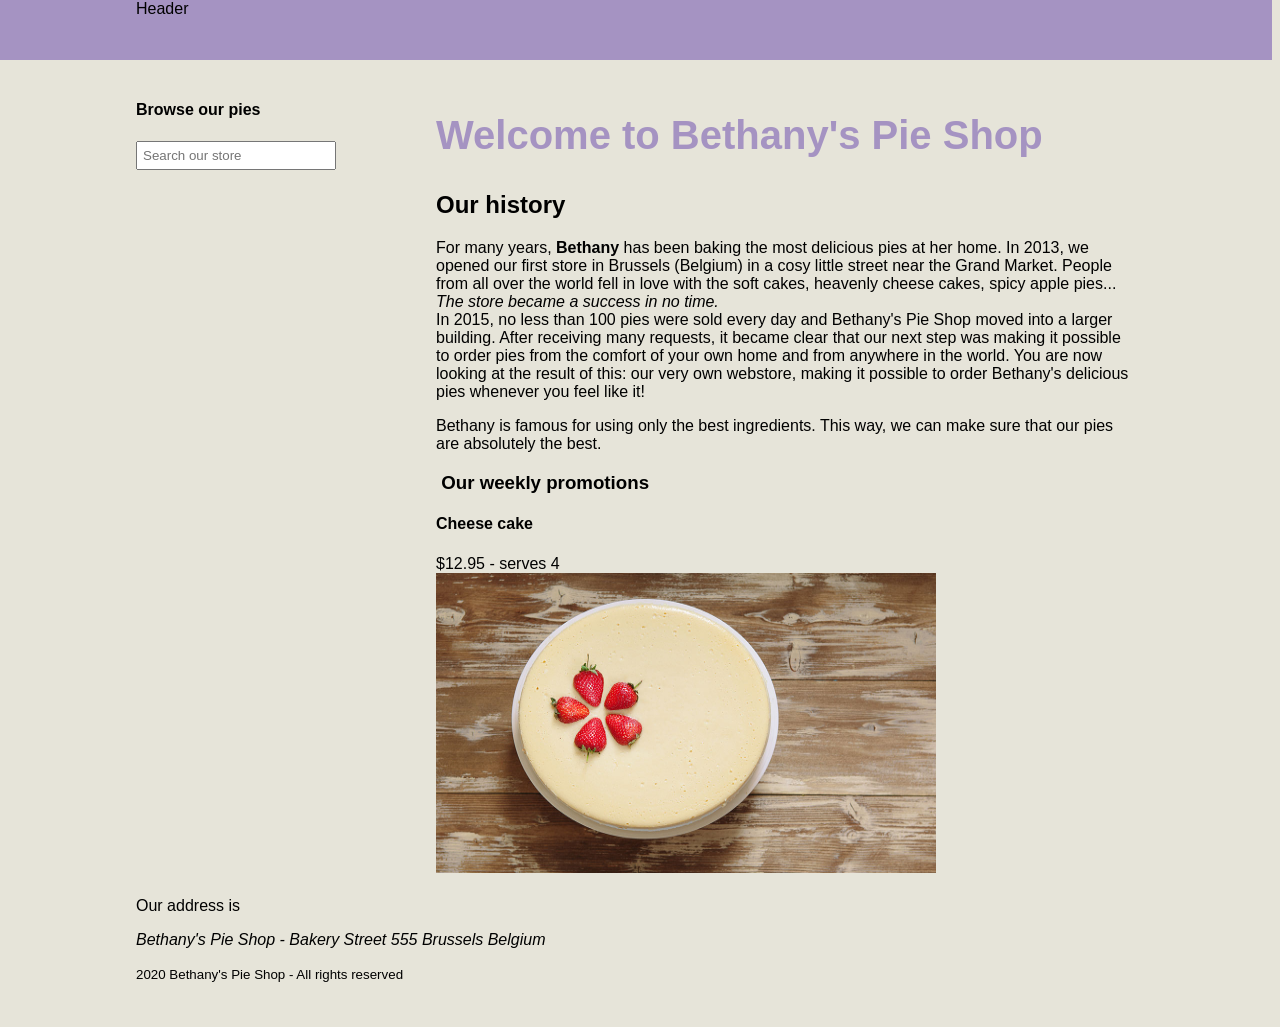
==== index.html @ bc390868 "tornando browsers antigos compativeis com novas tags do html 5" ====
<!DOCTYPE html>
<html lang="en">
<head>
  <meta charset="UTF-8">
  <meta name="viewport" content="width=device-width, initial-scale=1.0">
  <meta name="author" content="Bethany's Pie Shop">
  <meta name="description" content="Store front for Bethany's Pie Shop">
  <!--[if lt IE 9]>
    <script src="https://oss.maxcdn.com/libs/html5shiv/3.7.0/html5shiv.js"></script>
  <![endif]-->
  <title>Welcome to Bethany's Pie Shop</title>
  <style>
    body {
      margin-top: 0px;
      font-family: 'Segoe UI', Tahoma, Geneva, Verdana, sans-serif;
      margin-left: auto;
      background-color: #e6e4d9;
    }

    #mainheader {
      background-color: #a593c2;
    }

    nav {
      height: 60px;
      width: 1000px;
      margin: 0 auto 20px;
    }

    #leftmenu {
      float:left;
      width: 30%;
      margin-bottom: 20px;
    }

    .searchbox {
      padding: 5px;
      margin: 10px, 10px;
      width: 200px;
    }

    #main {
      float: right;
      width: 70%;
      margin-bottom: 20px;
    }

    footer {
      clear: both;
      width: 100%;
    }

    header,
        section,
        footer,
        aside,
        nav,
        main,
        article,
        figure {
            display: block;
        }
  </style>
</head>

<body>
  <header id="mainheader">
    <nav>
      Header
    </nav>
  </header>

  <div style="width: 1000px; margin-left: auto; margin-right:auto;">
    <aside id="leftmenu">
      <header>
        <h4>Browse our pies</h4>
      </header>
      <input type="search" class="searchbox" placeholder="Search our store">
    </aside>

    <main id="main">
      <article>
        <h1 style="font-size:40px;color:#a593c2">Welcome to Bethany's Pie Shop</h1>
        <h2>Our history</h2>
      
        <p>
            For many years, <b>Bethany</b> has been baking the most delicious pies at her home. In 2013, we opened our first
            store in Brussels (Belgium) in a cosy little street near the Grand Market. People from all over the world fell
            in love
            with the soft cakes, heavenly cheese cakes, spicy apple pies... <i>The store became a success in no time.</i>
            <br>In 2015, no less than 100 pies were sold every day and Bethany's Pie Shop moved into a larger building.
            After receiving many requests, it became clear that our next step was making it possible to order pies from the
            comfort of your own home and from anywhere in the world. You are now looking at the result of this: our very own
            webstore, making it possible to order Bethany's delicious pies whenever you feel like it!
        </p>
      
        <p>
            Bethany is famous for using only the best ingredients. This way, we can make sure
            that our pies are absolutely the best.
        </p>
      </article>

      <section>
        <h3>&nbsp;Our weekly promotions</h3>
        <h4>Cheese cake</h4>
        $12.95 - serves 4<br>
        <img src="cheesecake.jpg" width="500" alt="Cheese cake with strawberry" height="300" />
      </section>
    </main>

    <footer>
      <p>
        Our address is <address>Bethany's Pie Shop - Bakery Street 555 Brussels Belgium</address>
      </p>
      <small>2020 Bethany's Pie Shop - All rights reserved</small>      
    </footer>
  </div>
  <br><br>
</body>
</html>
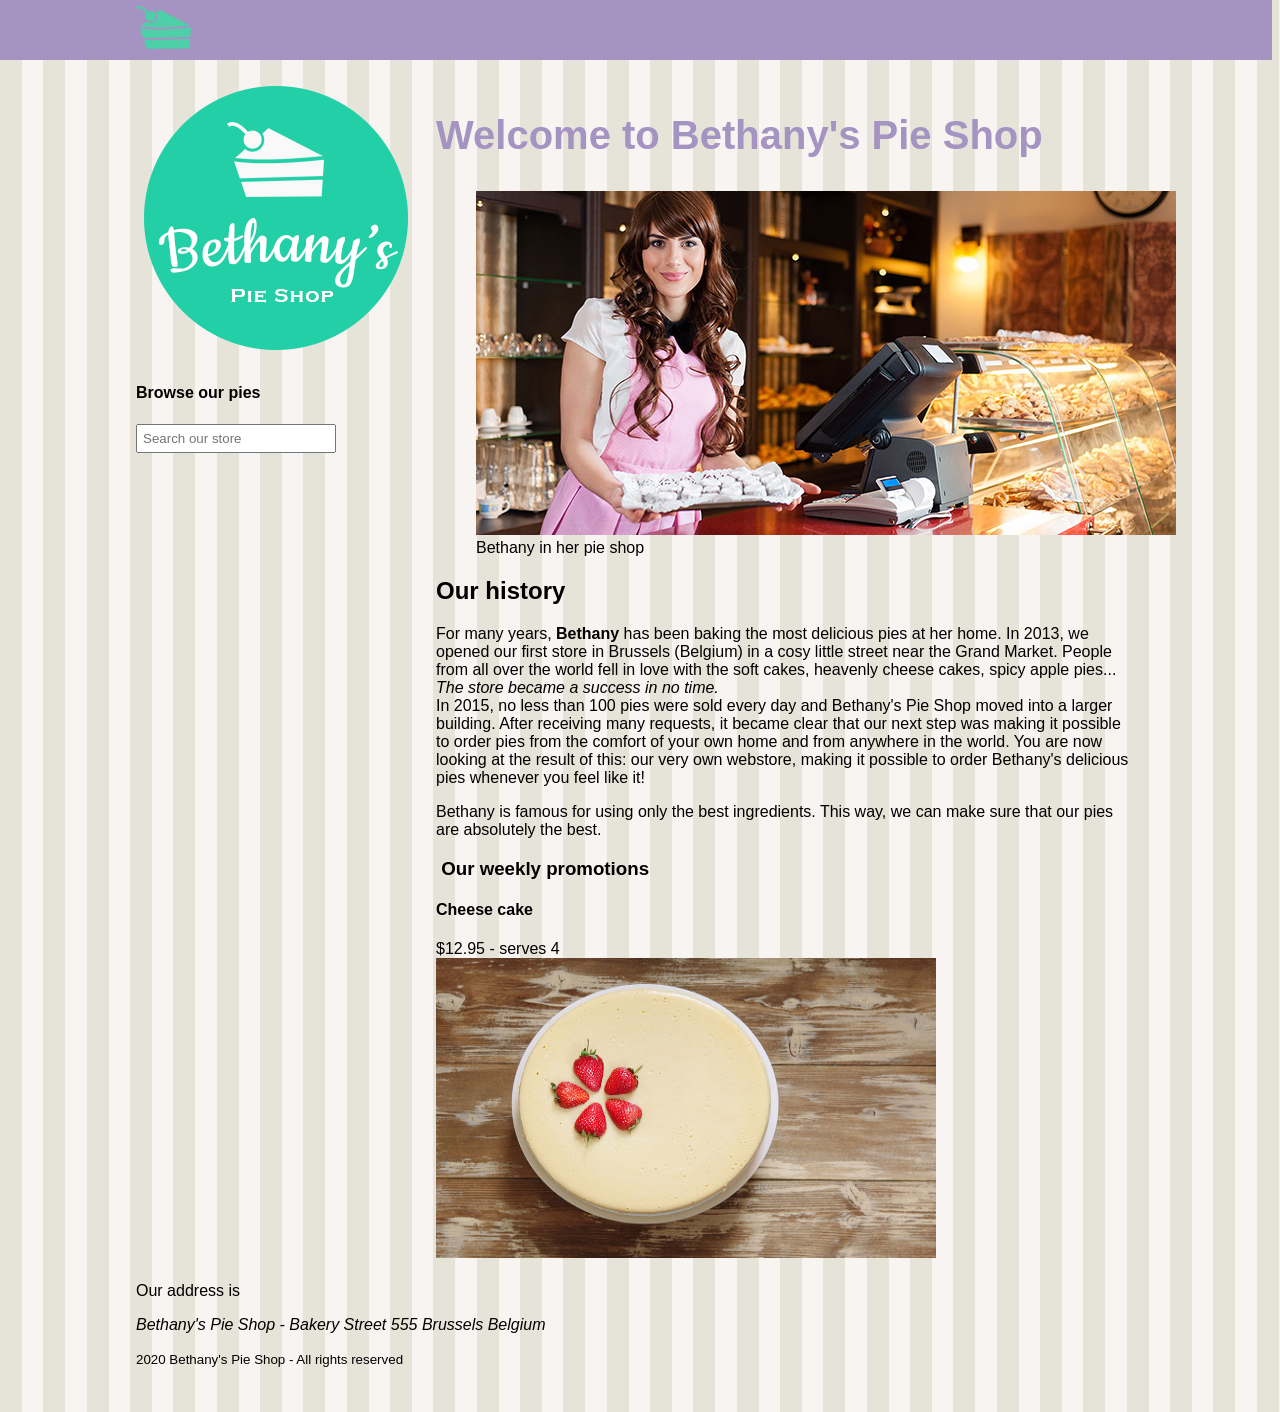
==== commit c9457ba9: "add images to the site" ====
--- a/index.html
+++ b/index.html
@@ -5,6 +5,7 @@
   <meta name="viewport" content="width=device-width, initial-scale=1.0">
   <meta name="author" content="Bethany's Pie Shop">
   <meta name="description" content="Store front for Bethany's Pie Shop">
+  <link rel="icon" type="image/png" href="favicon.png">
   <!--[if lt IE 9]>
     <script src="https://oss.maxcdn.com/libs/html5shiv/3.7.0/html5shiv.js"></script>
   <![endif]-->
@@ -15,6 +16,7 @@
       font-family: 'Segoe UI', Tahoma, Geneva, Verdana, sans-serif;
       margin-left: auto;
       background-color: #e6e4d9;
+      background-image: url('images/pattern.png');
     }
 
     #mainheader {
@@ -66,12 +68,13 @@
 <body>
   <header id="mainheader">
     <nav>
-      Header
+      <img src="images/cake.svg" alt="logo" height="55">
     </nav>
   </header>
 
   <div style="width: 1000px; margin-left: auto; margin-right:auto;">
     <aside id="leftmenu">
+      <img src="images/bethanylogo.png" >
       <header>
         <h4>Browse our pies</h4>
       </header>
@@ -80,9 +83,16 @@
 
     <main id="main">
       <article>
-        <h1 style="font-size:40px;color:#a593c2">Welcome to Bethany's Pie Shop</h1>
+        <header>
+          <h1 style="font-size:40px;color:#a593c2">Welcome to Bethany's Pie Shop</h1>
+        </header>
+
+        <figure>
+          <img src="images/bethany.jpg" alt="Bethany in her pie shop" width="700">
+          <figcaption>Bethany in her pie shop</figcaption>
+        </figure>
+
         <h2>Our history</h2>
-      
         <p>
             For many years, <b>Bethany</b> has been baking the most delicious pies at her home. In 2013, we opened our first
             store in Brussels (Belgium) in a cosy little street near the Grand Market. People from all over the world fell
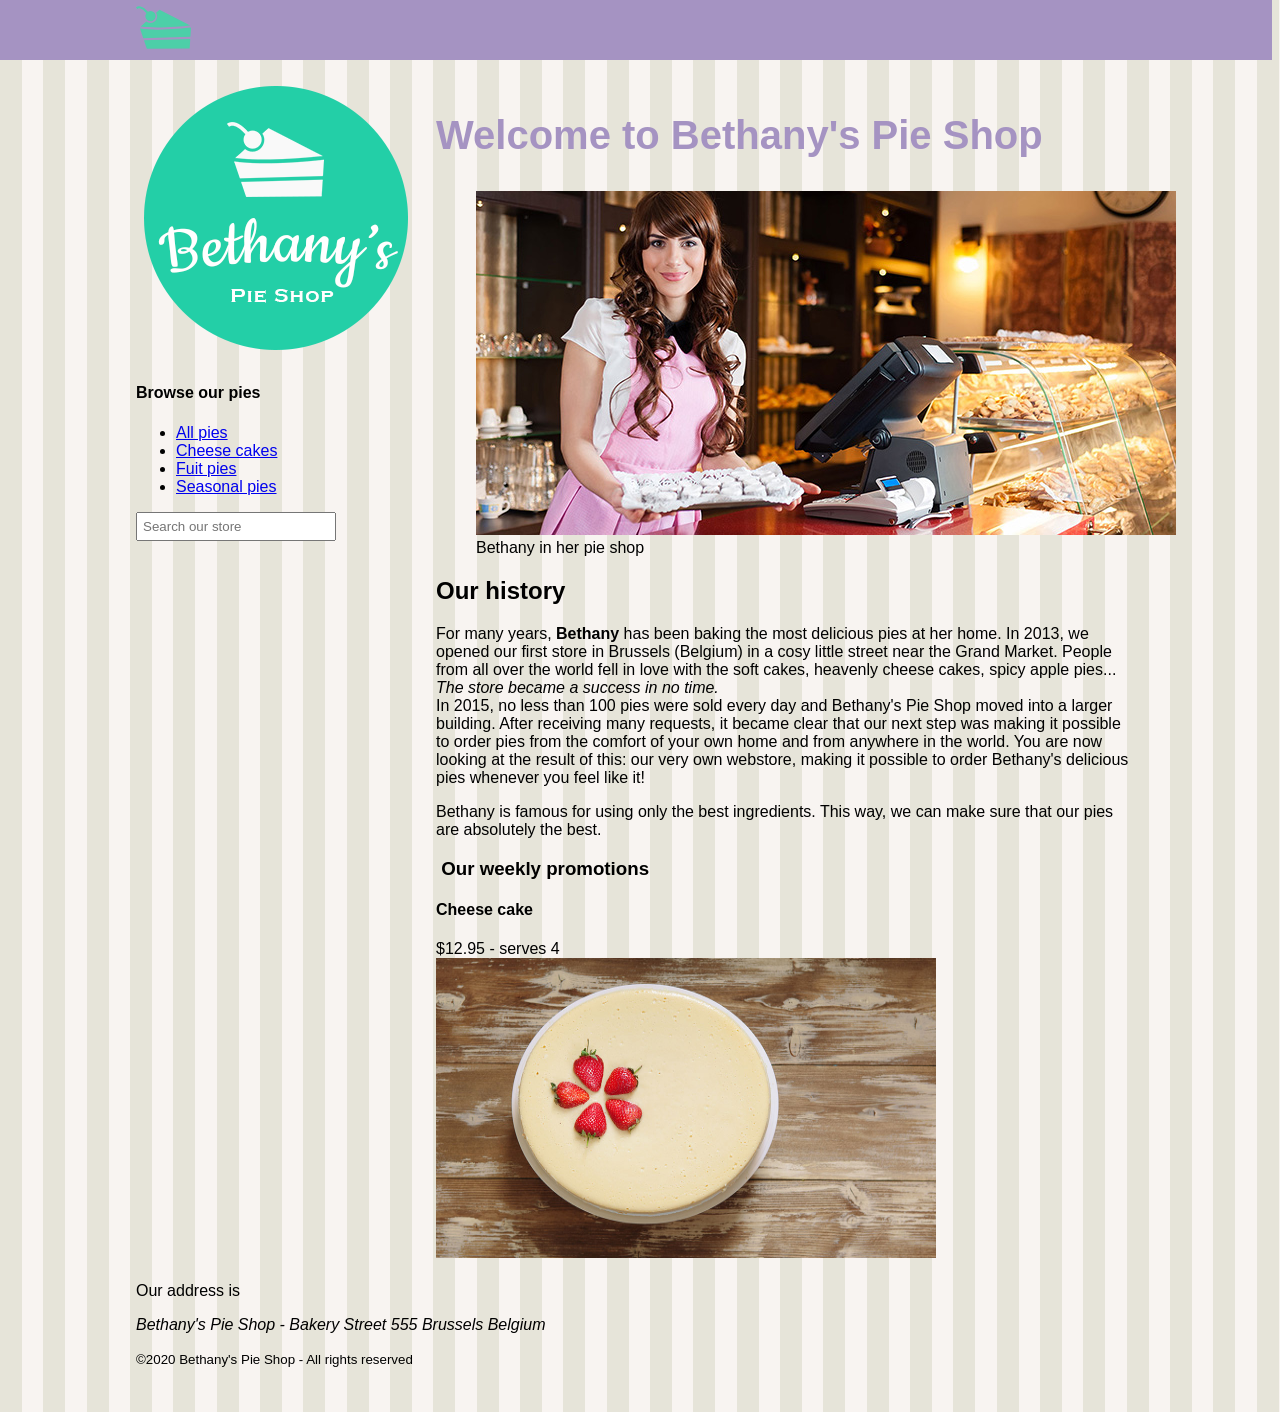
==== commit 0a05dd61: "adiciona simbolo de o de copyright" ====
--- a/index.html
+++ b/index.html
@@ -74,10 +74,16 @@
 
   <div style="width: 1000px; margin-left: auto; margin-right:auto;">
     <aside id="leftmenu">
-      <img src="images/bethanylogo.png" >
+      <a href="index.html"><img src="images/bethanylogo.png" ></a>
       <header>
         <h4>Browse our pies</h4>
       </header>
+      <ul>
+        <li><a href="pieoverview.html">All pies</a></li>
+        <li><a href="cheesecakes.html">Cheese cakes</a></li>
+        <li><a href="fuitpies.html">Fuit pies</a></li>
+        <li><a href="seasonalpies.html">Seasonal pies</a></li>
+      </ul>
       <input type="search" class="searchbox" placeholder="Search our store">
     </aside>
 
@@ -122,7 +128,7 @@
       <p>
         Our address is <address>Bethany's Pie Shop - Bakery Street 555 Brussels Belgium</address>
       </p>
-      <small>2020 Bethany's Pie Shop - All rights reserved</small>      
+      <small>&copy;2020 Bethany's Pie Shop - All rights reserved</small>      
     </footer>
   </div>
   <br><br>
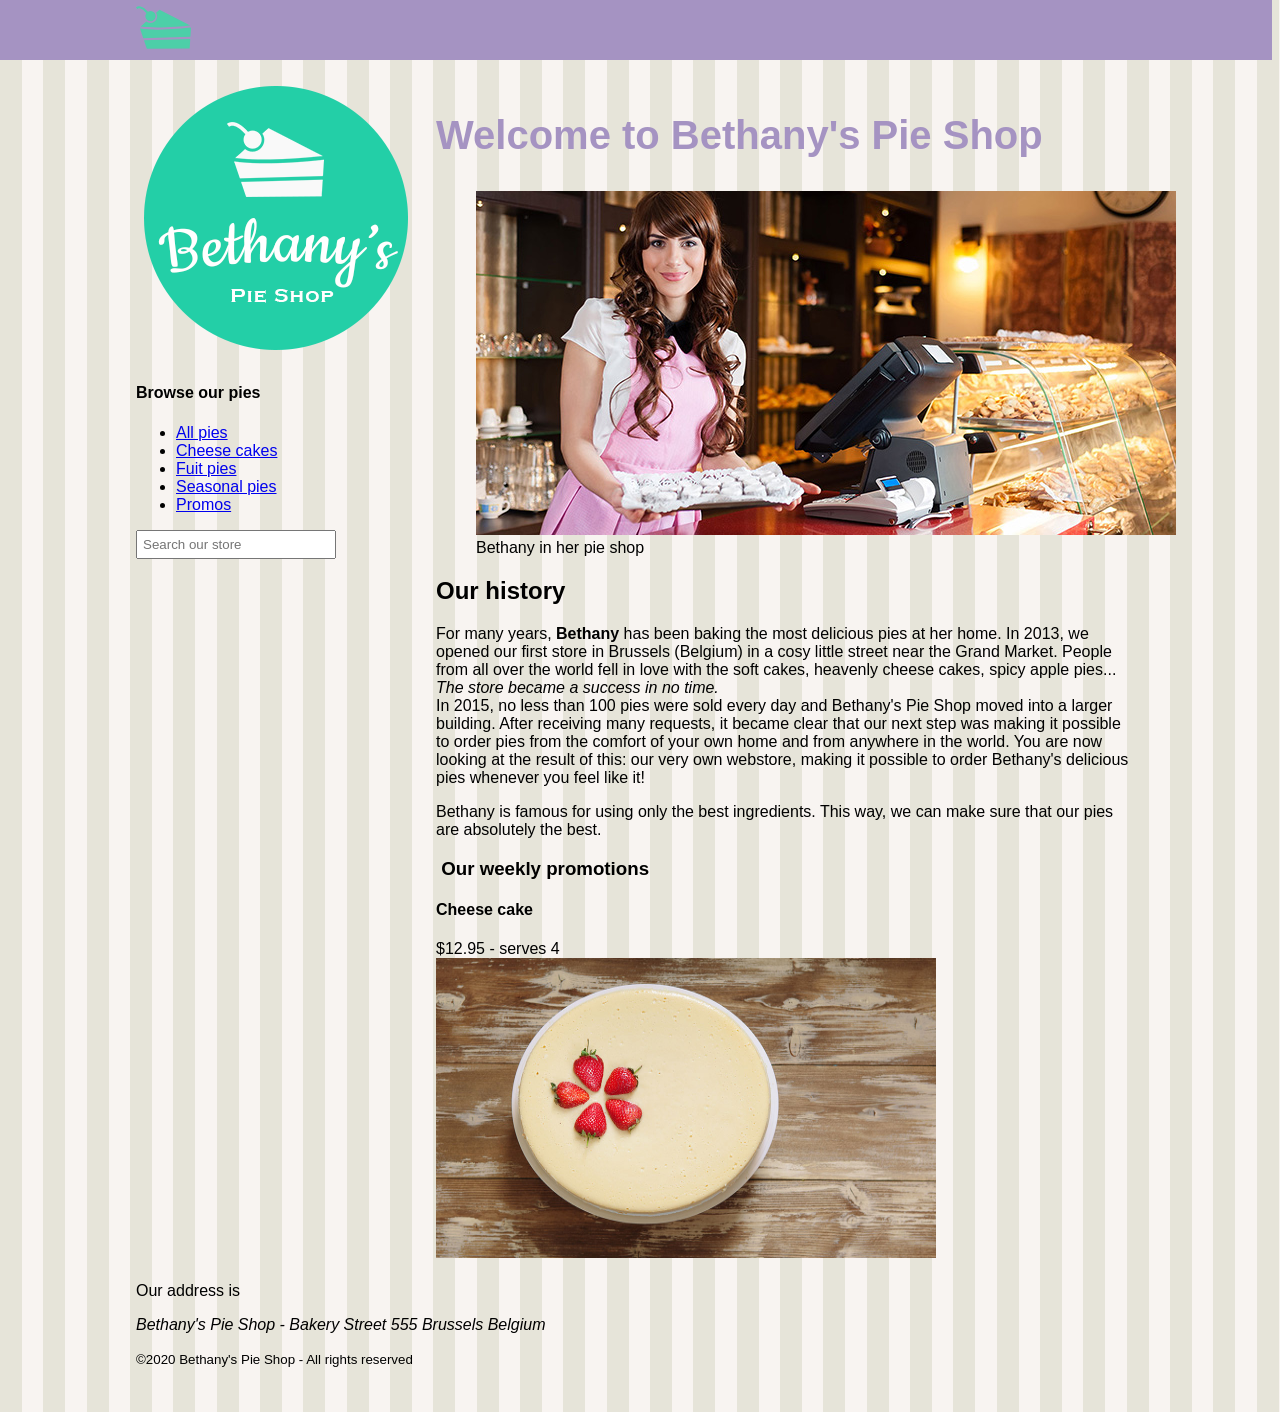
==== commit f7f845dc: "creating a bookmark" ====
--- a/index.html
+++ b/index.html
@@ -83,6 +83,7 @@
         <li><a href="cheesecakes.html">Cheese cakes</a></li>
         <li><a href="fuitpies.html">Fuit pies</a></li>
         <li><a href="seasonalpies.html">Seasonal pies</a></li>
+        <li><a href="#promos">Promos</a></li>
       </ul>
       <input type="search" class="searchbox" placeholder="Search our store">
     </aside>
@@ -116,7 +117,7 @@
         </p>
       </article>
 
-      <section>
+      <section id="promos">
         <h3>&nbsp;Our weekly promotions</h3>
         <h4>Cheese cake</h4>
         $12.95 - serves 4<br>
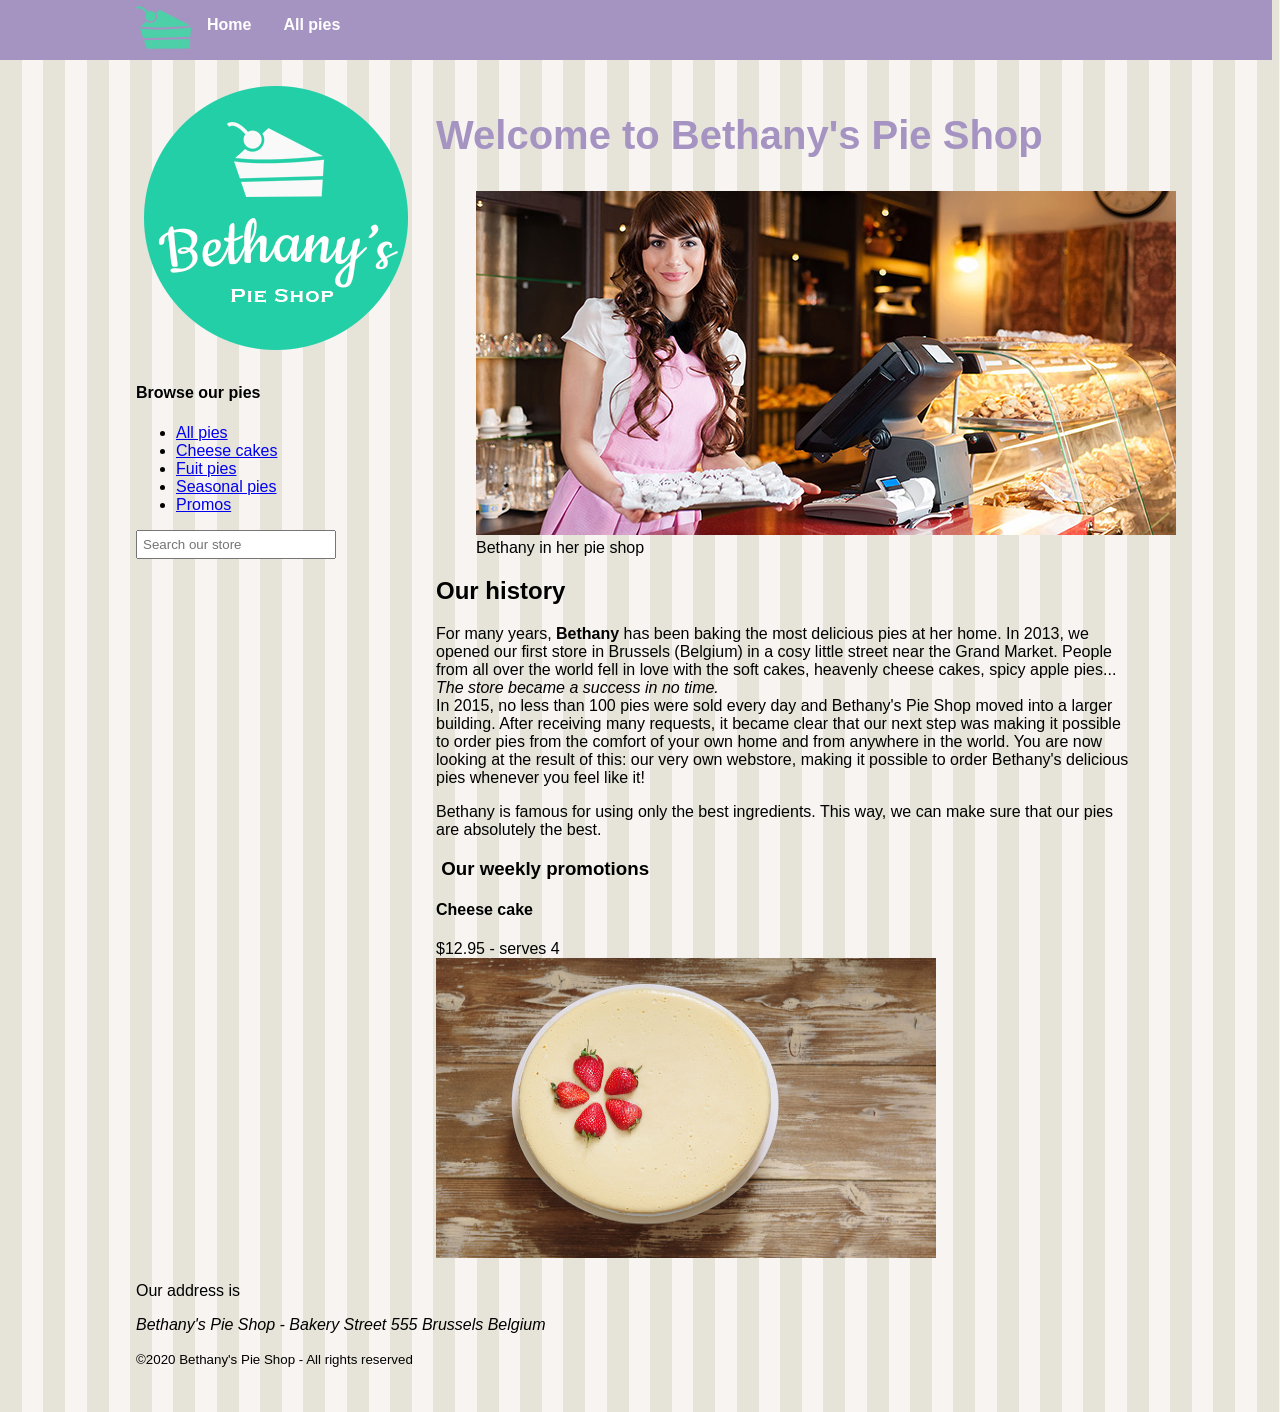
==== commit a797f92e: "sytling navbar" ====
--- a/index.html
+++ b/index.html
@@ -29,6 +29,25 @@
       margin: 0 auto 20px;
     }
 
+    nav > ul {
+      list-style-type: none;
+      margin: 0;
+      padding: 0;
+    }
+
+    nav > ul > li {
+      float: left;
+    }
+
+    nav > ul > li a {
+      display: block;
+      color: white;
+      text-align: center;
+      padding: 16px;
+      text-decoration: none;
+      font-weight: bold;
+    }
+
     #leftmenu {
       float:left;
       width: 30%;
@@ -53,22 +72,26 @@
     }
 
     header,
-        section,
-        footer,
-        aside,
-        nav,
-        main,
-        article,
-        figure {
-            display: block;
-        }
+    section,
+    footer,
+    aside,
+    nav,
+    main,
+    article,
+    figure {
+        display: block;
+    }
   </style>
 </head>
 
 <body>
   <header id="mainheader">
     <nav>
-      <img src="images/cake.svg" alt="logo" height="55">
+      <ul>
+        <li><img src="images/cake.svg" alt="logo" height="55"></li>
+        <li> <a  href="index.html">Home</a></li>
+        <li><a href="pieoverview.html">All pies</a></li>
+      </ul>
     </nav>
   </header>
 
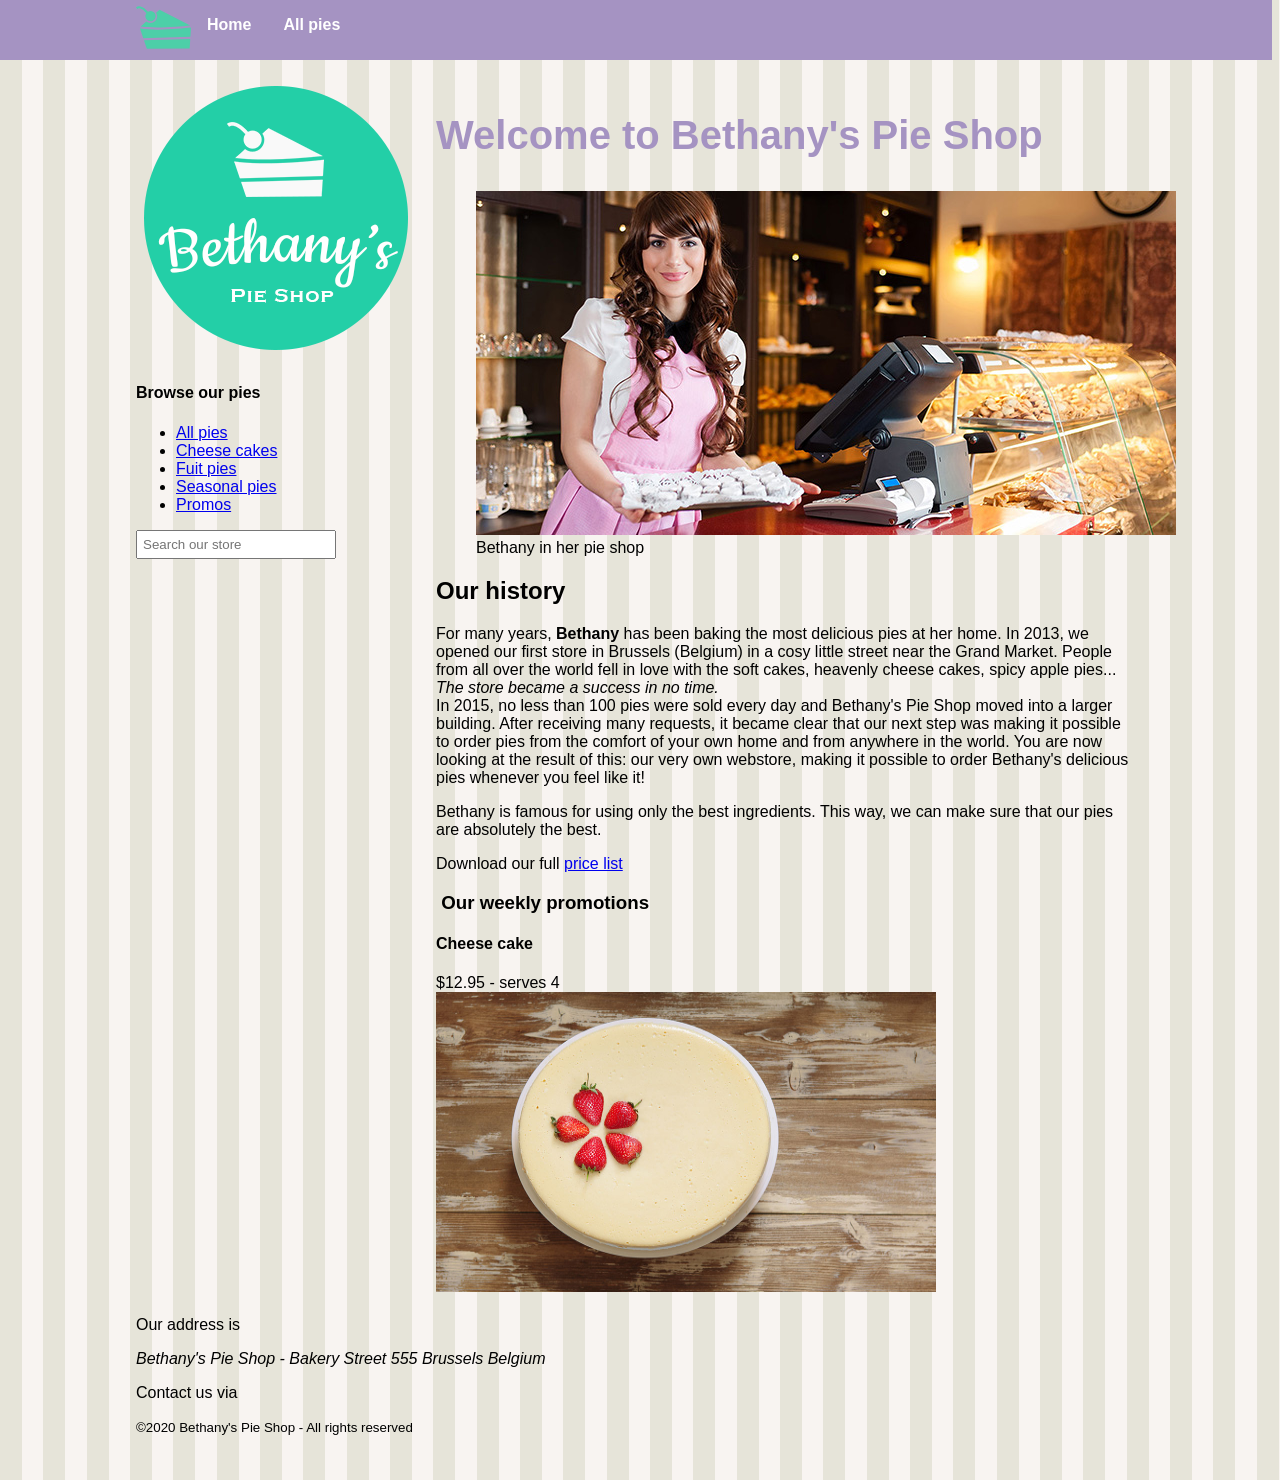
==== commit ca1226e1: "add download and mail link" ====
--- a/index.html
+++ b/index.html
@@ -138,6 +138,7 @@
             Bethany is famous for using only the best ingredients. This way, we can make sure
             that our pies are absolutely the best.
         </p>
+        <p>Download our full <a download href="downloads/Price list.zip">price list</a></p>
       </article>
 
       <section id="promos">
@@ -152,6 +153,7 @@
       <p>
         Our address is <address>Bethany's Pie Shop - Bakery Street 555 Brussels Belgium</address>
       </p>
+      <p>Contact us via <a href="mailto:email@email.com"></a></p>
       <small>&copy;2020 Bethany's Pie Shop - All rights reserved</small>      
     </footer>
   </div>
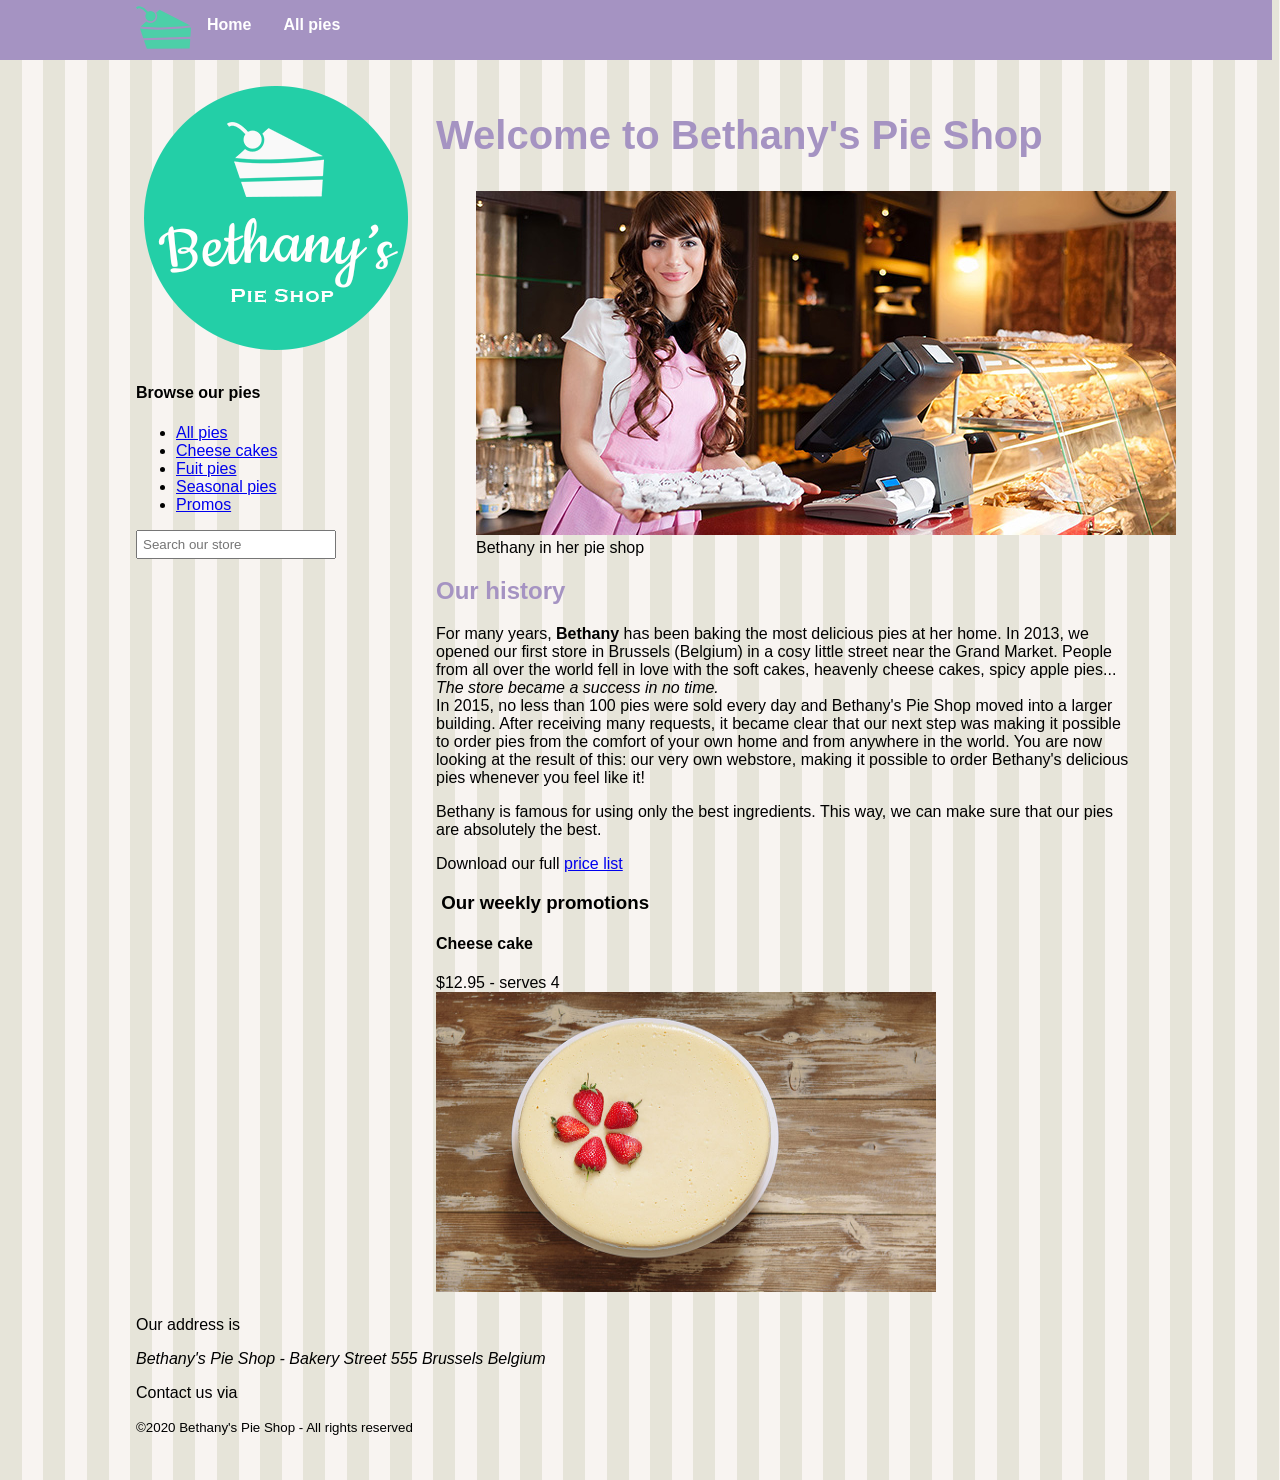
==== commit bf62bda2: "external style" ====
--- a/index.html
+++ b/index.html
@@ -6,82 +6,11 @@
   <meta name="author" content="Bethany's Pie Shop">
   <meta name="description" content="Store front for Bethany's Pie Shop">
   <link rel="icon" type="image/png" href="favicon.png">
+  <link rel="stylesheet" type="text/css" href="style.css">
   <!--[if lt IE 9]>
     <script src="https://oss.maxcdn.com/libs/html5shiv/3.7.0/html5shiv.js"></script>
   <![endif]-->
   <title>Welcome to Bethany's Pie Shop</title>
-  <style>
-    body {
-      margin-top: 0px;
-      font-family: 'Segoe UI', Tahoma, Geneva, Verdana, sans-serif;
-      margin-left: auto;
-      background-color: #e6e4d9;
-      background-image: url('images/pattern.png');
-    }
-
-    #mainheader {
-      background-color: #a593c2;
-    }
-
-    nav {
-      height: 60px;
-      width: 1000px;
-      margin: 0 auto 20px;
-    }
-
-    nav > ul {
-      list-style-type: none;
-      margin: 0;
-      padding: 0;
-    }
-
-    nav > ul > li {
-      float: left;
-    }
-
-    nav > ul > li a {
-      display: block;
-      color: white;
-      text-align: center;
-      padding: 16px;
-      text-decoration: none;
-      font-weight: bold;
-    }
-
-    #leftmenu {
-      float:left;
-      width: 30%;
-      margin-bottom: 20px;
-    }
-
-    .searchbox {
-      padding: 5px;
-      margin: 10px, 10px;
-      width: 200px;
-    }
-
-    #main {
-      float: right;
-      width: 70%;
-      margin-bottom: 20px;
-    }
-
-    footer {
-      clear: both;
-      width: 100%;
-    }
-
-    header,
-    section,
-    footer,
-    aside,
-    nav,
-    main,
-    article,
-    figure {
-        display: block;
-    }
-  </style>
 </head>
 
 <body>
--- a/style.css
+++ b/style.css
@@ -0,0 +1,89 @@
+body {
+  margin-top: 0px;
+  font-family: 'Segoe UI', Tahoma, Geneva, Verdana, sans-serif;
+  margin-left: auto;
+  background-color: #e6e4d9;
+  background-image: url('images/pattern.png');
+}
+
+#mainheader {
+  background-color: #a593c2;
+}
+
+nav {
+  height: 60px;
+  width: 1000px;
+  margin: 0 auto 20px;
+}
+
+nav > ul {
+  list-style-type: none;
+  margin: 0;
+  padding: 0;
+}
+
+nav > ul > li {
+  float: left;
+}
+
+nav > ul > li a {
+  display: block;
+  color: white;
+  text-align: center;
+  padding: 16px;
+  text-decoration: none;
+  font-weight: bold;
+}
+
+#leftmenu {
+  float: left;
+  width: 30%;
+  margin-bottom: 20px;
+}
+
+.searchbox {
+  padding: 5px;
+  margin: 10px, 10px;
+  width: 200px;
+}
+
+#main {
+  float: right;
+  width: 70%;
+  margin-bottom: 20px;
+}
+
+footer {
+  clear: both;
+  width: 100%;
+}
+
+header,
+section,
+footer,
+aside,
+nav,
+main,
+article,
+figure {
+  display: block;
+}
+
+nav {
+  height: 60px;
+  width: 1000px;
+  margin: 0 auto 20px;
+}
+
+table,
+td,
+th {
+  border: 1px solid black;
+  border-collapse: collapse;
+  padding: 5px;
+}
+
+h1,
+h2 {
+  color: #a593c2;
+}
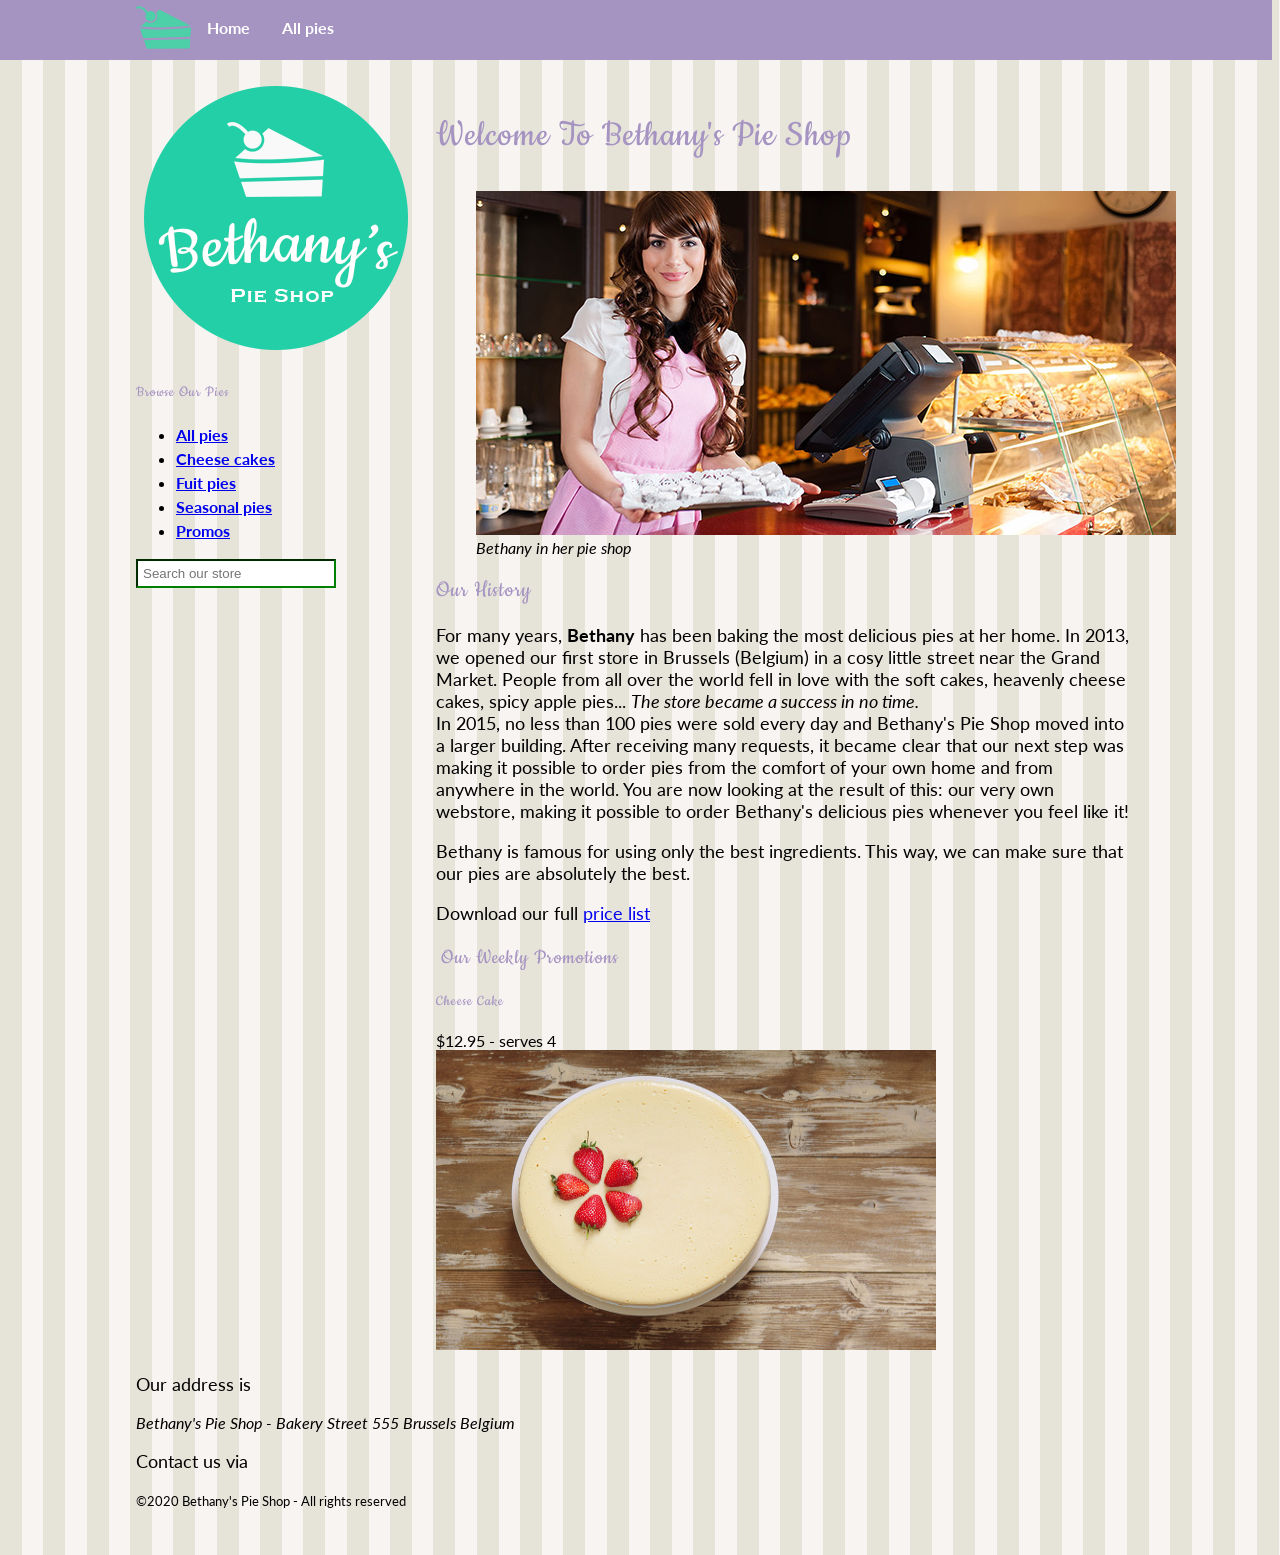
==== commit a782a6ee: "styling text" ====
--- a/index.html
+++ b/index.html
@@ -7,6 +7,8 @@
   <meta name="description" content="Store front for Bethany's Pie Shop">
   <link rel="icon" type="image/png" href="favicon.png">
   <link rel="stylesheet" type="text/css" href="style.css">
+  <link rel="preconnect" href="https://fonts.gstatic.com">
+  <link href="https://fonts.googleapis.com/css2?family=Cookie&family=Lato:ital@0;1&display=swap" rel="stylesheet">
   <!--[if lt IE 9]>
     <script src="https://oss.maxcdn.com/libs/html5shiv/3.7.0/html5shiv.js"></script>
   <![endif]-->
--- a/style.css
+++ b/style.css
@@ -1,6 +1,6 @@
 body {
   margin-top: 0px;
-  font-family: 'Segoe UI', Tahoma, Geneva, Verdana, sans-serif;
+  font-family: 'Lato', Tahoma, Geneva, Verdana, sans-serif;
   margin-left: auto;
   background-color: #e6e4d9;
   background-image: url('images/pattern.png');
@@ -69,12 +69,6 @@
   display: block;
 }
 
-nav {
-  height: 60px;
-  width: 1000px;
-  margin: 0 auto 20px;
-}
-
 table,
 td,
 th {
@@ -84,6 +78,71 @@
 }
 
 h1,
-h2 {
+h2,
+h3,
+h4,
+h5 {
+  color: #a593c2;
+  letter-spacing: 1px;
+  text-transform: capitalize;
+  font-family: 'Cookie', Verdana, Arial;
+  font-weight: normal;
+}
+
+fieldset {
+  border-color: #a593c2;
+  border-width: 3px;
+  border-style: solid;
+}
+
+fieldset > legend {
   color: #a593c2;
 }
+
+p > label {
+  display: block;
+}
+
+p {
+  font-size: 18px;
+}
+
+h3 {
+  font-size: 22px;
+}
+
+header > h3 {
+  text-align: center;
+}
+
+li > a {
+  font-weight: bold;
+  line-height: 1.5;
+}
+
+figcaption {
+  font-style: italic;
+}
+
+input[type='email'],
+input[type='tel'],
+textarea {
+  border-radius: 7px;
+}
+
+input:valid {
+  border-color: green;
+}
+
+input:invalid {
+  border-color: red;
+}
+
+input:focus:invalid {
+  border-color: black;
+}
+
+input:required,
+textarea:required {
+  border-style: dashed;
+}
